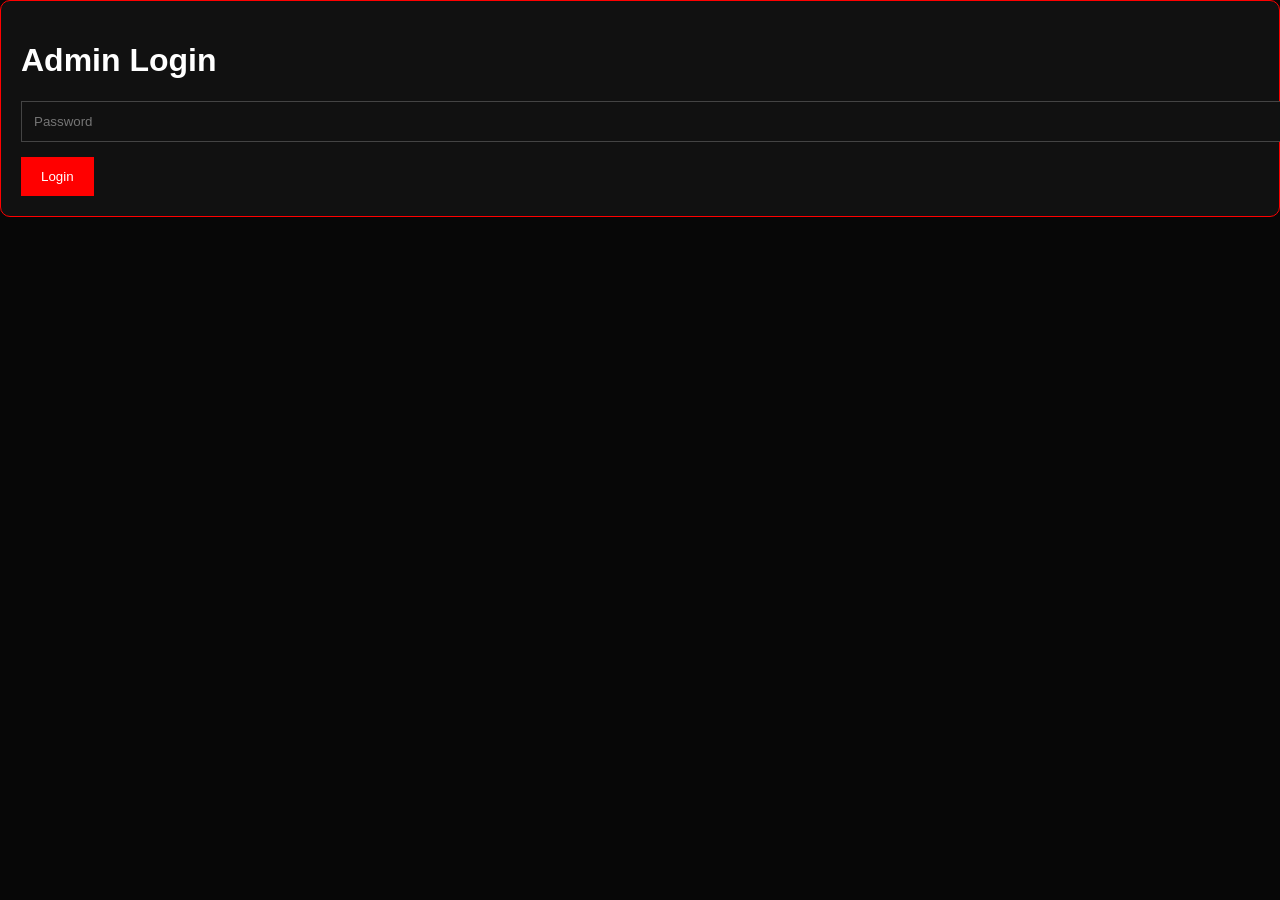
==== admin.html @ 91e066f9 "Create admin.html" ====
<!DOCTYPE html>
<html lang="en">
<head>
<meta charset="UTF-8">
<title>Admin</title>
<meta name="viewport" content="width=device-width, initial-scale=1.0">
<link rel="stylesheet" href="style.css">
</head>
<body>

<div class="admin-login">
  <h1>Admin Login</h1>

  <input type="password" id="adminPassword" placeholder="Password">
  <button onclick="loginAdmin()">Login</button>
</div>

<div class="admin-panel" id="adminPanel" style="display:none;">
  <h1>Orders</h1>

  <table>
    <thead>
      <tr>
        <th>Order</th>
        <th>Name</th>
        <th>Email</th>
        <th>Address</th>
        <th>Total</th>
      </tr>
    </thead>

    <tbody id="orders"></tbody>
  </table>
</div>

<script src="script.js"></script>
</body>
</html>
---- style.css ----
body{
background:#070707;
color:white;
font-family:Arial;
margin:0;
}

nav{
background:black;
padding:20px;
border-bottom:2px solid red;
}

.nav-inner{
display:flex;
justify-content:space-between;
align-items:center;
}

a,button{
color:white;
}

.hero{
padding:100px 20px;
text-align:center;
background:#120000;
}

.products-grid{
display:grid;
grid-template-columns:repeat(auto-fit,minmax(220px,1fr));
gap:20px;
}

.product-card,.payment-box,.admin-panel,.admin-login{
background:#111;
border:1px solid red;
padding:20px;
border-radius:10px;
}

button{
background:red;
border:none;
padding:12px 20px;
cursor:pointer;
}

.cart{
position:fixed;
right:-400px;
top:0;
width:320px;
height:100%;
background:black;
transition:0.3s;
padding:20px;
}

.cart.open{
right:0;
}

.cart-overlay{
display:none;
}

.cart-overlay.open{
display:block;
position:fixed;
inset:0;
background:rgba(0,0,0,0.5);
}

.checkout-page{
max-width:700px;
margin:auto;
padding:40px 20px;
}

input,textarea{
width:100%;
padding:12px;
margin-bottom:15px;
background:#111;
border:1px solid #444;
color:white;
}

.btc-address{
background:#1b0000;
padding:15px;
word-break:break-all;
border:1px solid red;
}
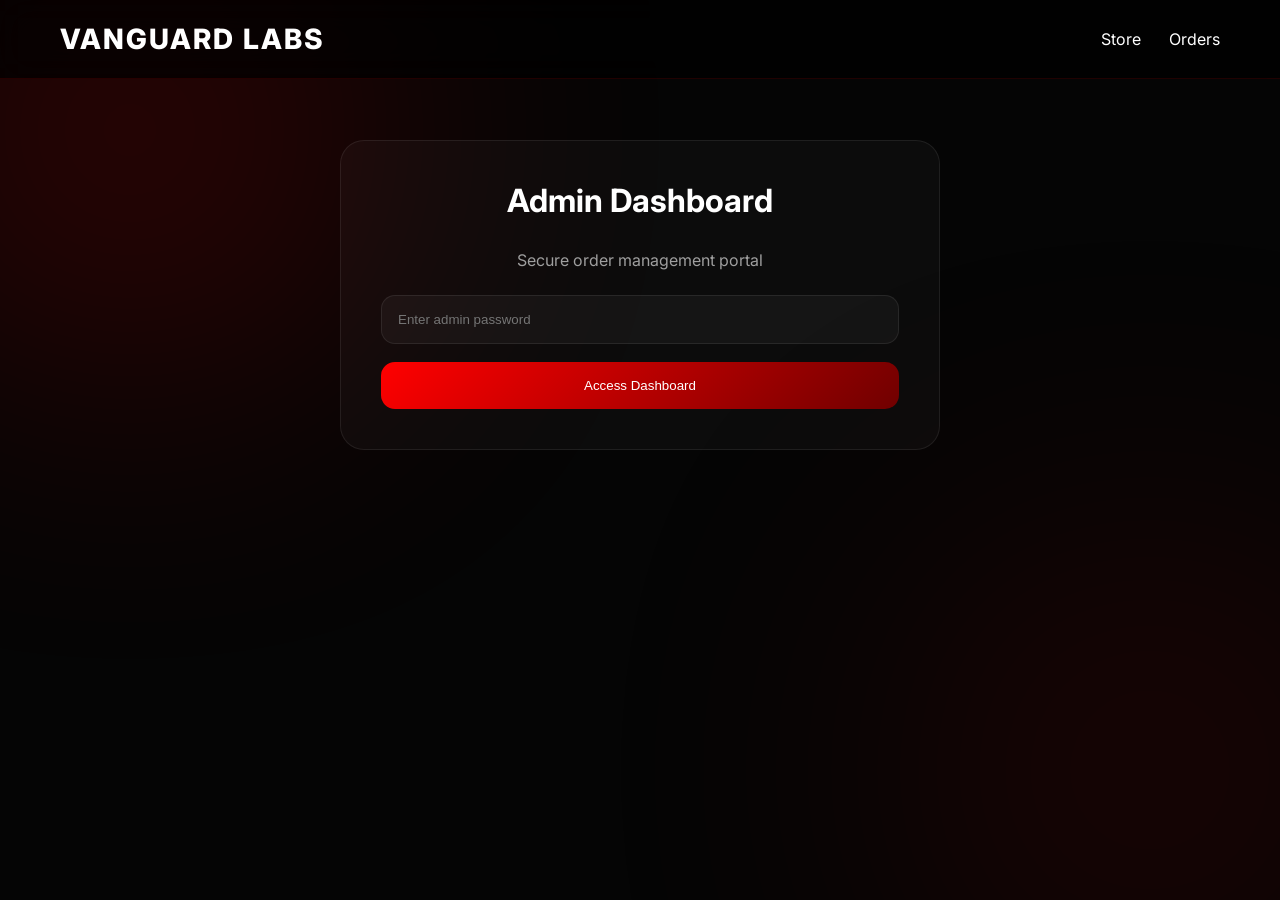
==== commit a9485546: "Update admin.html" ====
--- a/admin.html
+++ b/admin.html
@@ -1,38 +1,84 @@
 <!DOCTYPE html>
 <html lang="en">
+
 <head>
-<meta charset="UTF-8">
-<title>Admin</title>
-<meta name="viewport" content="width=device-width, initial-scale=1.0">
-<link rel="stylesheet" href="style.css">
+  <meta charset="UTF-8">
+  <title>Vanguard Labs Admin</title>
+
+  <meta name="viewport" content="width=device-width, initial-scale=1.0">
+
+  <link rel="stylesheet" href="style.css">
+  <link rel="preconnect" href="https://fonts.googleapis.com">
+  <link rel="preconnect" href="https://fonts.gstatic.com" crossorigin>
+
+  <link href="https://fonts.googleapis.com/css2?family=Inter:wght@400;500;600;700;800&display=swap" rel="stylesheet">
 </head>
+
 <body>
 
-<div class="admin-login">
-  <h1>Admin Login</h1>
+  <!-- BACKGROUND GLOWS -->
+  <div class="background-glow glow-1"></div>
+  <div class="background-glow glow-2"></div>
 
-  <input type="password" id="adminPassword" placeholder="Password">
-  <button onclick="loginAdmin()">Login</button>
-</div>
+  <!-- NAVBAR -->
+  <nav class="navbar">
 
-<div class="admin-panel" id="adminPanel" style="display:none;">
-  <h1>Orders</h1>
+    <div class="logo">
+      VANGUARD LABS
+    </div>
 
-  <table>
-    <thead>
-      <tr>
-        <th>Order</th>
-        <th>Name</th>
-        <th>Email</th>
-        <th>Address</th>
-        <th>Total</th>
-      </tr>
-    </thead>
+    <div class="nav-links">
+      <a href="index.html">Store</a>
+      <a href="#">Orders</a>
+    </div>
 
-    <tbody id="orders"></tbody>
-  </table>
-</div>
+  </nav>
 
-<script src="script.js"></script>
+  <!-- LOGIN -->
+  <div class="admin-login">
+
+    <h1>Admin Dashboard</h1>
+
+    <p style="color:#9f9f9f; margin-bottom:25px; text-align:center;">
+      Secure order management portal
+    </p>
+
+    <input
+      type="password"
+      id="adminPassword"
+      placeholder="Enter admin password"
+    >
+
+    <button onclick="loginAdmin()">
+      Access Dashboard
+    </button>
+
+  </div>
+
+  <!-- ADMIN PANEL -->
+  <div
+    class="admin-panel"
+    id="adminPanel"
+    style="display:none;"
+  >
+
+    <!-- TITLE -->
+    <div class="section-title">
+
+      <h2>Orders Dashboard</h2>
+
+      <p>
+        Review customer orders and payment information
+      </p>
+
+    </div>
+
+    <!-- ORDERS -->
+    <div id="orders"></div>
+
+  </div>
+
+  <script src="script.js"></script>
+
 </body>
 </html>
--- a/style.css
+++ b/style.css
@@ -1,97 +1,537 @@
-
-body{
-background:#070707;
-color:white;
-font-family:Arial;
-margin:0;
-}
-
-nav{
-background:black;
-padding:20px;
-border-bottom:2px solid red;
-}
-
-.nav-inner{
-display:flex;
-justify-content:space-between;
-align-items:center;
-}
-
-a,button{
-color:white;
-}
-
-.hero{
-padding:100px 20px;
-text-align:center;
-background:#120000;
-}
-
-.products-grid{
-display:grid;
-grid-template-columns:repeat(auto-fit,minmax(220px,1fr));
-gap:20px;
-}
-
-.product-card,.payment-box,.admin-panel,.admin-login{
-background:#111;
-border:1px solid red;
-padding:20px;
-border-radius:10px;
-}
-
-button{
-background:red;
-border:none;
-padding:12px 20px;
-cursor:pointer;
-}
-
-.cart{
-position:fixed;
-right:-400px;
-top:0;
-width:320px;
-height:100%;
-background:black;
-transition:0.3s;
-padding:20px;
-}
-
-.cart.open{
-right:0;
-}
-
-.cart-overlay{
-display:none;
-}
-
-.cart-overlay.open{
-display:block;
-position:fixed;
-inset:0;
-background:rgba(0,0,0,0.5);
-}
-
-.checkout-page{
-max-width:700px;
-margin:auto;
-padding:40px 20px;
-}
-
-input,textarea{
-width:100%;
-padding:12px;
-margin-bottom:15px;
-background:#111;
-border:1px solid #444;
-color:white;
-}
-
-.btc-address{
-background:#1b0000;
-padding:15px;
-word-break:break-all;
-border:1px solid red;
-}
+* {
+  margin: 0;
+  padding: 0;
+  box-sizing: border-box;
+}
+
+html {
+  scroll-behavior: smooth;
+}
+
+body {
+  background: #050505;
+  color: white;
+  font-family: 'Inter', sans-serif;
+  overflow-x: hidden;
+}
+
+/* =========================
+   BACKGROUND GLOW
+========================= */
+
+.background-glow {
+  position: fixed;
+  width: 500px;
+  height: 500px;
+  border-radius: 50%;
+  filter: blur(140px);
+  opacity: 0.18;
+  z-index: -1;
+}
+
+.glow-1 {
+  background: #ff0000;
+  top: -120px;
+  left: -120px;
+}
+
+.glow-2 {
+  background: #8b0000;
+  bottom: -120px;
+  right: -120px;
+}
+
+/* =========================
+   NAVBAR
+========================= */
+
+.navbar {
+  position: fixed;
+  top: 0;
+  width: 100%;
+  padding: 22px 60px;
+  display: flex;
+  justify-content: space-between;
+  align-items: center;
+  background: rgba(0,0,0,0.72);
+  backdrop-filter: blur(16px);
+  border-bottom: 1px solid rgba(255,0,0,0.12);
+  z-index: 999;
+}
+
+.logo {
+  font-size: 28px;
+  font-weight: 800;
+  letter-spacing: 2px;
+}
+
+.nav-links {
+  display: flex;
+  align-items: center;
+  gap: 28px;
+}
+
+.nav-links a {
+  color: white;
+  text-decoration: none;
+  transition: 0.3s;
+}
+
+.nav-links a:hover {
+  color: #ff3838;
+}
+
+/* =========================
+   BUTTONS
+========================= */
+
+.cart-button,
+.primary-btn,
+.product-card button,
+.checkout-btn,
+.admin-login button {
+  background: linear-gradient(135deg,#ff0000,#700000);
+  color: white;
+  border: none;
+  cursor: pointer;
+  transition: 0.3s;
+}
+
+.cart-button {
+  padding: 12px 20px;
+  border-radius: 12px;
+}
+
+.cart-button:hover,
+.primary-btn:hover,
+.product-card button:hover,
+.checkout-btn:hover,
+.admin-login button:hover {
+  transform: translateY(-3px);
+  box-shadow: 0 0 28px rgba(255,0,0,0.35);
+}
+
+.primary-btn,
+.secondary-btn {
+  text-decoration: none;
+  padding: 16px 28px;
+  border-radius: 14px;
+}
+
+.primary-btn {
+  color: white;
+}
+
+.secondary-btn {
+  border: 1px solid rgba(255,255,255,0.12);
+  color: white;
+  transition: 0.3s;
+}
+
+.secondary-btn:hover {
+  border-color: red;
+}
+
+/* =========================
+   HERO
+========================= */
+
+.hero {
+  min-height: 100vh;
+  display: flex;
+  justify-content: center;
+  align-items: center;
+  text-align: center;
+  padding: 140px 20px 80px;
+}
+
+.hero-content {
+  max-width: 950px;
+}
+
+.hero-badge {
+  display: inline-block;
+  padding: 10px 18px;
+  border-radius: 999px;
+  background: rgba(255,0,0,0.1);
+  border: 1px solid rgba(255,0,0,0.25);
+  margin-bottom: 30px;
+}
+
+.hero h1 {
+  font-size: 82px;
+  line-height: 1;
+  margin-bottom: 24px;
+}
+
+.hero h1 span {
+  color: #ff2e2e;
+}
+
+.hero p {
+  font-size: 20px;
+  color: #b5b5b5;
+  margin-bottom: 40px;
+}
+
+.hero-buttons {
+  display: flex;
+  justify-content: center;
+  gap: 18px;
+}
+
+/* =========================
+   STATS
+========================= */
+
+.stats-section {
+  display: grid;
+  grid-template-columns: repeat(auto-fit,minmax(220px,1fr));
+  gap: 22px;
+  padding: 0 60px 120px;
+}
+
+.stat-box {
+  background: rgba(255,255,255,0.03);
+  border: 1px solid rgba(255,255,255,0.08);
+  border-radius: 22px;
+  padding: 40px;
+  transition: 0.35s;
+}
+
+.stat-box:hover {
+  transform: translateY(-8px);
+  border-color: red;
+  box-shadow: 0 0 35px rgba(255,0,0,0.14);
+}
+
+.stat-box h2 {
+  font-size: 40px;
+  margin-bottom: 10px;
+}
+
+/* =========================
+   SECTIONS
+========================= */
+
+.products-section,
+.why-section,
+.payments-section {
+  padding: 120px 60px;
+}
+
+.section-title {
+  text-align: center;
+  margin-bottom: 70px;
+}
+
+.section-title h2 {
+  font-size: 56px;
+  margin-bottom: 14px;
+}
+
+.section-title p {
+  color: #9f9f9f;
+}
+
+/* =========================
+   GRIDS
+========================= */
+
+.products-grid,
+.why-grid {
+  display: grid;
+  grid-template-columns: repeat(auto-fit,minmax(280px,1fr));
+  gap: 30px;
+}
+
+/* =========================
+   PRODUCT CARDS
+========================= */
+
+.product-card,
+.why-card,
+.payment-box,
+.order-card {
+  position: relative;
+  background: rgba(255,255,255,0.03);
+  border: 1px solid rgba(255,255,255,0.08);
+  border-radius: 24px;
+  overflow: hidden;
+  transition: 0.35s;
+}
+
+.product-card,
+.why-card,
+.payment-box {
+  padding: 32px;
+}
+
+.product-card:hover,
+.why-card:hover,
+.payment-box:hover,
+.order-card:hover {
+  transform: translateY(-8px);
+  border-color: red;
+  box-shadow: 0 0 45px rgba(255,0,0,0.16);
+}
+
+.product-glow {
+  position: absolute;
+  width: 180px;
+  height: 180px;
+  border-radius: 50%;
+  background: rgba(255,0,0,0.18);
+  filter: blur(80px);
+  top: -60px;
+  right: -60px;
+}
+
+.product-card h3 {
+  font-size: 34px;
+  margin-bottom: 12px;
+}
+
+.product-desc {
+  color: #a4a4a4;
+  margin-bottom: 30px;
+}
+
+.price {
+  font-size: 30px;
+  font-weight: 700;
+}
+
+.product-card button,
+.checkout-btn {
+  width: 100%;
+  margin-top: 30px;
+  padding: 14px;
+  border-radius: 14px;
+}
+
+/* =========================
+   CART
+========================= */
+
+.cart {
+  position: fixed;
+  top: 0;
+  right: -420px;
+  width: 400px;
+  height: 100vh;
+  background: #0c0c0c;
+  border-left: 1px solid rgba(255,0,0,0.2);
+  transition: 0.35s;
+  z-index: 9999;
+  padding: 30px;
+}
+
+.cart.open {
+  right: 0;
+}
+
+.cart-overlay {
+  display: none;
+}
+
+.cart-overlay.open {
+  display: block;
+  position: fixed;
+  inset: 0;
+  background: rgba(0,0,0,0.6);
+  z-index: 999;
+}
+
+.cart-header {
+  display: flex;
+  justify-content: space-between;
+  align-items: center;
+  margin-bottom: 30px;
+}
+
+.cart-header button {
+  background: none;
+  border: none;
+  color: white;
+  font-size: 24px;
+  cursor: pointer;
+}
+
+.cart-item {
+  display: flex;
+  justify-content: space-between;
+  align-items: center;
+  background: rgba(255,255,255,0.04);
+  border: 1px solid rgba(255,255,255,0.06);
+  padding: 16px;
+  border-radius: 14px;
+  margin-bottom: 14px;
+}
+
+.cart-total {
+  margin-top: 30px;
+  font-size: 24px;
+  font-weight: 700;
+}
+
+/* =========================
+   CHECKOUT
+========================= */
+
+.checkout-form,
+.admin-login {
+  max-width: 600px;
+  margin: 140px auto;
+  background: rgba(255,255,255,0.03);
+  border: 1px solid rgba(255,255,255,0.08);
+  padding: 40px;
+  border-radius: 24px;
+}
+
+.checkout-form h1,
+.admin-login h1 {
+  margin-bottom: 30px;
+  text-align: center;
+}
+
+.checkout-form input,
+.checkout-form textarea,
+.admin-login input {
+  width: 100%;
+  padding: 16px;
+  margin-bottom: 18px;
+  border-radius: 14px;
+  border: 1px solid rgba(255,255,255,0.08);
+  background: rgba(255,255,255,0.04);
+  color: white;
+  outline: none;
+}
+
+.checkout-form input:focus,
+.checkout-form textarea:focus,
+.admin-login input:focus {
+  border-color: red;
+}
+
+.checkout-form button,
+.admin-login button {
+  width: 100%;
+  padding: 16px;
+  border-radius: 14px;
+}
+
+/* =========================
+   ADMIN PANEL
+========================= */
+
+.admin-panel {
+  padding: 140px 60px;
+}
+
+.order-card {
+  padding: 28px;
+  margin-bottom: 26px;
+}
+
+.order-top {
+  display: flex;
+  justify-content: space-between;
+  align-items: center;
+  margin-bottom: 24px;
+}
+
+.order-top h2 {
+  font-size: 28px;
+}
+
+.order-total {
+  font-size: 24px;
+  font-weight: 700;
+  color: #00ff99;
+}
+
+.order-section {
+  margin-bottom: 22px;
+}
+
+.order-section strong {
+  display: block;
+  margin-bottom: 8px;
+  color: #9a9a9a;
+  text-transform: uppercase;
+  font-size: 12px;
+  letter-spacing: 1px;
+}
+
+.order-section p {
+  margin: 4px 0;
+}
+
+.items {
+  display: flex;
+  flex-direction: column;
+  gap: 10px;
+}
+
+.item {
+  display: flex;
+  justify-content: space-between;
+  align-items: center;
+  background: rgba(255,255,255,0.04);
+  border-radius: 12px;
+  padding: 14px;
+}
+
+.btc {
+  font-family: monospace;
+  word-break: break-all;
+  color: #f7931a;
+}
+
+/* =========================
+   RESPONSIVE
+========================= */
+
+@media(max-width: 900px) {
+
+  .navbar {
+    padding: 20px;
+    flex-direction: column;
+    gap: 20px;
+  }
+
+  .hero h1 {
+    font-size: 52px;
+  }
+
+  .hero-buttons {
+    flex-direction: column;
+  }
+
+  .products-section,
+  .why-section,
+  .payments-section,
+  .admin-panel {
+    padding: 100px 20px;
+  }
+
+  .stats-section {
+    padding: 0 20px 100px;
+  }
+
+  .cart {
+    width: 100%;
+  }
+
+  .checkout-form,
+  .admin-login {
+    margin: 120px 20px;
+  }
+
+  .order-top {
+    flex-direction: column;
+    align-items: flex-start;
+    gap: 10px;
+  }
+}
